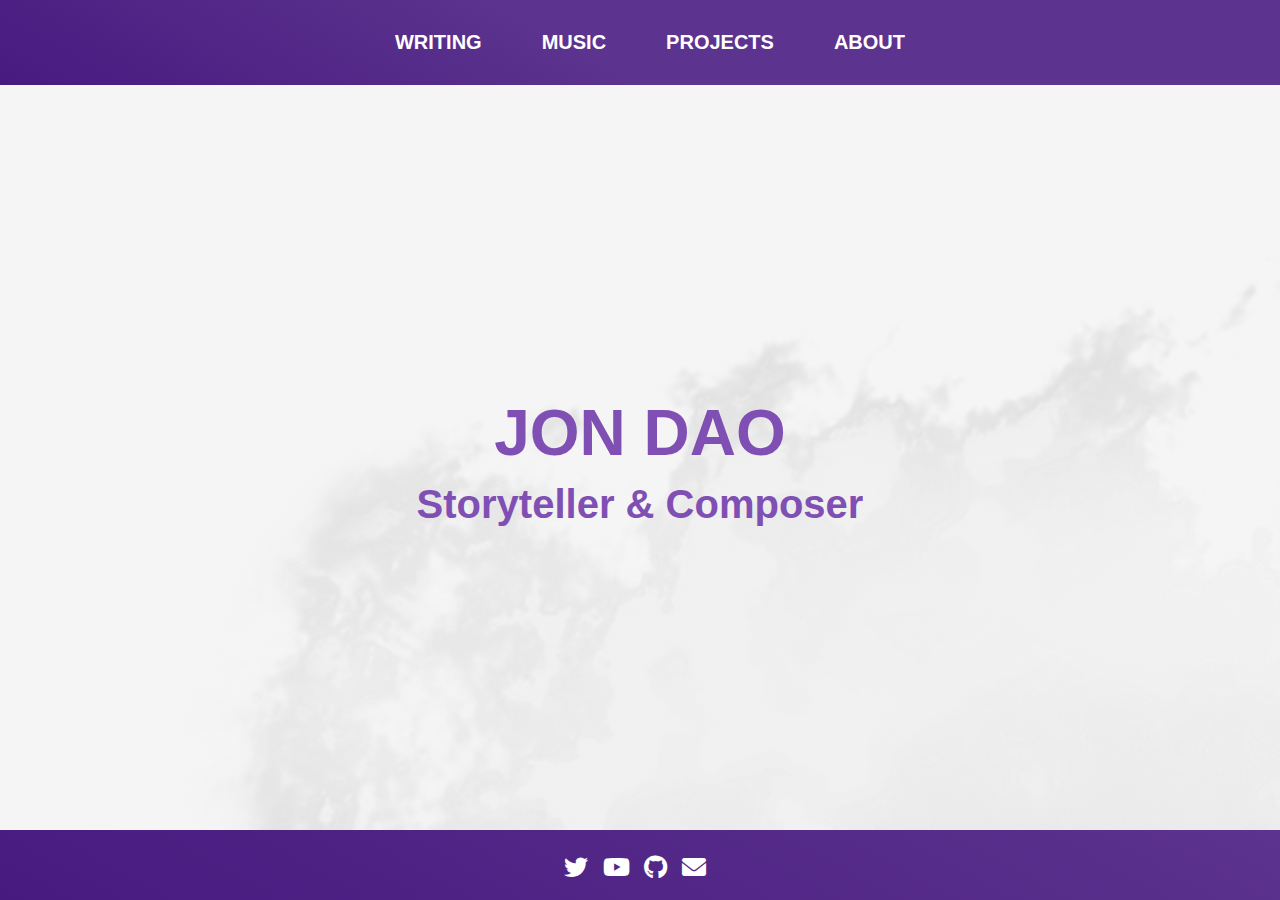
==== index.html @ 6131c7e4 "huzzah text" ====
<!DOCTYPE html>
<html lang="en">
<head>
  <meta charset="UTF-8">
  <meta name="viewport" content="width=device-width, initial-scale=1.0">
  <link rel="stylesheet" href="https://cdnjs.cloudflare.com/ajax/libs/font-awesome/6.0.0-beta3/css/all.min.css" />
  <link rel="stylesheet" href="style.css">
  <title>Jon Dao - Narrative Designer and Music Producer</title>
</head>
<body>
  <header>
    <nav class="navbar">
      <div class="navbar-container">
        <div class="mobile-menu" onclick="toggleMobileMenu()">&#9776; Menu</div>
        <div class="mobile-menu-content">
          <a href="#">Writing</a>
          <a href="#">Music</a>
          <a href="#">Projects</a>
          <a href="#">About</a>
        </div>
        <ul class="menu">
          <li><a href="#writing" onclick="displaySection('writing')">Writing</a></li>
          <li><a href="#music" onclick="displaySection('music')">Music</a></li>
          <li><a href="#projects" onclick="displaySection('projects')">Projects</a></li>
          <li><a href="#about" onclick="displaySection('about')">About</a></li>
        </ul>
      </div>
    </nav>
  </header>

  <section class="hero">
    <div class="clouds"></div>
      <h1>Jon Dao</h1>
      <p>Storyteller & Composer</p>
  </section>

  <div id="writing" class="content-section" style="display:none;">
    <div class="column">
      <h3>Works</h3><br>
      <p>So, I could dig and pull from a decade back a list of articles I've written that were published. But, they'd all be e-learning, language, or fitness focused. And for the future, that's not the kind of writing I want to do!</p><br>
      <p>Currently on the docket is submitting to this year's <a href="https://theghoststory.com/tgs-fiction-award">Ghost Story Supernatural Fiction Award</a>, where I'm likely to become a two-time reject. Then, I'll participate in the <a href="https://nanowrimo.org/">2023 NaNoWriMo</a>, where I hope to be a two-time completionist!</p>  
    </div>
  </div>

  <div id="music" class="content-section" style="display:none;">
    <div class="column">
      <h3>BlackJackJonny</h3><br>
      <p>I was supposed to learn drums properly in 2022, but I got a bit distracted with music theory and making mashups. As soon as get more original remixes in order, I'll set up a proper Spotify page. In the meantime, <a href="https://beamish-baklava-7e1a30.netlify.app/">I made a mock up</a> with some of my best hits. Choice YouTube playlists below:</p>
      <br>
      <iframe width="560" height="315" src="https://www.youtube.com/embed/videoseries?si=o64b23czSqfC7eUd&amp;list=PL3rVUkfPR7auMM_RkhZQL16NqRwF-9K7i" title="YouTube video player" frameborder="0" allow="accelerometer; autoplay; clipboard-write; encrypted-media; gyroscope; picture-in-picture; web-share" allowfullscreen></iframe>
    </div>

  </div>

  <div id="projects" class="content-section" style="display:none;">
      <div class="column">
        <h3>Focus Nau</h3>
        <h4>Why Make This?</h4>
        <p>The number one reason being <em>I</em> need it. I can try to block off time in the day to give myself a schedule, but there's no guarantee that those hours set aside will be productive. My brain handles chunks better than blocks, so I've had a lot more success with short bursts using a focus timer.</p>
        <h4>Learning Points</h4>
        <p>The mechanics of a countdown timer aren't too complex since you're just taking advantange of a decreasing incrementer (de-incrementer?). More than that, this project gave me the biggest growth and challenge in trying to create a design that's simple but appealing while being responsive to mobile layout. Originally I had tied a function to the refresh icon that would simply reload the entire page because I was having trouble creating the right type of function to restore the icons properly. It worked, but it had a slight delay, and it really hindered the responsive experience. Main tab focus pause</p>
        <h4>What's Next?</h4>
        <p>I'd like to add some sort of local storage component that could keep track of the spread of alloted time. For example, by end of day, you dedicated X hours for Business, Y hours for Study, and Z for Gaming. Could even throw in an experience bar and badges, but that sort of gamification never provided much incentive for me personally.</p>
      </div>
      
      <div class="preview">
        <a href="https://github.com/commdao/focus-nau"><i class="fa-brands fa-github"></i></a>
        <a href="https://luxury-puffpuff-61e847.netlify.app/"><i class="fa-solid fa-link"></i></a>
        <a href="https://luxury-puffpuff-61e847.netlify.app/">
          <img src="media/preview_focus_timer.png" alt="focus timer preview">
        </a>
      </div>
  </div>

  <div id="about" class="content-section" style="display:none;">
    <div class="column">
      <h3>Jon Dao</h3><br>
      <p>They say you're supposed to code publicly and share your journey along the way.</p><br>
      <p>Whoops. From now on!</p><br>
      <p>One of those YouTube videos said front-end devs should put a picture of themselves on their site. Do I really?</p><br>
      <p>Site is just HTML, CSS, and vanilla JS for now. React is next.</p>
    </div>
  </div>

  
  <footer>
    <div class="footer-container">
      <ul class="social-links">
        <li><a href="https://twitter.com/CommDao"><i class="fa-brands fa-twitter"></i></a></li>
        <li><a href="https://www.youtube.com/@blackjackjonny"><i class="fa-brands fa-youtube"></i></a></li>
        <li><a href="https://github.com/commdao/"><i class="fa-brands fa-github"></i></a></li>
        <li><a id="email-link" href="#"><i class="fas fa-envelope"></i></a></li>
      </ul>
    </div>
  </footer>

  <script src="script.js">

  </script>
</body>
</html>
---- style.css ----
body, h1, h2, h3, p {
  margin: 0;
  padding: 0;
  overflow-x: hidden;
}

a {
  text-decoration: none;
  color: rgb(43, 244, 43);
}

body {
  font-family: 'Segoe UI', Tahoma, Geneva, Verdana, sans-serif;
  background-color: #f5f5f5;
}

.navbar-container {
  max-width: 1200px;
  margin: 0 auto;
  padding: .5rem;
}

.navbar {
  background: rgb(2,0,36);
  background: linear-gradient(29deg, rgba(2,0,36,1) 0%, rgba(71,26,128,1) 0%, rgba(92,51,142,1) 45%);
    color: #fff;
    font-size: 1.25rem;
    font-weight: bold;
    text-transform: uppercase;
    display: flex;
    align-items: center;
    justify-content: space-between;
    padding: 3px 0;
    /* z-index: 1; */
}

.mobile-menu {
    font-size: 24px;
    font-weight: bold;
    display: none;
}

.mobile-menu-content {
  display: none;
}

.mobile-menu-content.active {
  display: block;
  transition: transform 0.3s ease;
  transform: translateY(0);
}

.menu {
  display: flex;
  list-style: none;
  justify-content: right;
}

.menu li {
  margin-right: 20px;
}

.menu a {
    text-decoration: none;
    color: #fff;
    transition: color 0.3s ease;
    padding: 20px;
}

.menu a:hover {
  color: #ad4ad5;
  cursor:pointer;
}

.content-section {
  position: absolute;
  top: 50%;
  left: 50%;
  transform: translate(-50%, -50%);
  background: rgba(70, 26, 128, 0.733) 0%;
  color: rgba(255, 255, 255, 0.943);
  font-weight: 600;
  width: auto;
  margin-top: 1.5rem;
  z-index: 1;
}

/* #projects {
  padding: 1rem;
  display: flex;
  flex-wrap: wrap;
  justify-content: center;
  flex-direction: row;
  width: 100%;
  max-width: 1200px;
} */

.column {
  display: flex;
  flex-direction: column;
  margin: 1rem;
  padding: 1rem;
  flex: 1;
}

.column-left {
  order: 1;
}

.column-right {
  order: 2;
}

.preview a i {
  color: purple;
  padding: 5px;
  font-size: 24px;
}

.preview img {
  position: absolute;
  right: -25rem;
  top: -4.5rem;
  transform: scale(.55);
}

.hero {
    color: #804FB3;
    height: 35rem;
    font-weight: 800;
    text-align: center;
    display: flex;
    flex-direction: column;
    align-items: center;
    justify-content: center;
    padding: 6rem 0 20px;
    overflow: hidden;
    user-select: none;
}

.hero h1 {
  font-size: 4rem;
  margin-bottom: .75rem;
  text-transform: uppercase;
  /* z-index: 2; */
}

.hero p {
  font-size: 2.5rem;
  /* z-index: 1; */
}

.clouds {
  position: absolute;
  top: 0;
  left: 0;
  width: 6500px;
  height: 100%;
  background: url('/media/clouds.png');
  opacity: 0.4;
  animation: scrollClouds 320s linear infinite;
  z-index: -1;
}

@keyframes scrollClouds {
    0%, 100% {
      transform: translateX(0);
    }
    50% {
      transform: translateX(-3250px);
    }
}

footer {
  background: rgb(2,0,36);
  background: linear-gradient(29deg, rgba(2,0,36,1) 0%, rgba(71,26,128,1) 0%, rgba(92,51,142,1) 100%);
  color: #fff;
  text-align: center;
  position: absolute;
  bottom: 0;
  width: 100%;
  padding: .5rem 0;
  box-sizing: border-box;
}

.social-links {
  list-style: none;
  padding: 0;
  margin-bottom: 10px;
}

.social-links li {
  display: inline-block;
  margin-right: 10px;
}

.social-links a {
    color: #fff;
    font-size: 24px;
}

/* @media screen and (min-width: 766px) {
  .clouds {
    height: 80%; 
    margin-top: 10rem; 
  }
} */

@media screen and (max-width: 766px) {
    .menu {
        display: none;
    }

    .mobile-menu {
        display: block;
    }

    .mobile-menu-content {
      display: block;
      cursor: pointer;
    }

    .hero {
      position: relative;
      height: 70vh; /* 80? */
      /* margin-top: -60px; */

      overflow-y: hidden;
      overflow-x: hidden;
    }

    footer {
      position: relative;
      bottom: 0;
    }

}
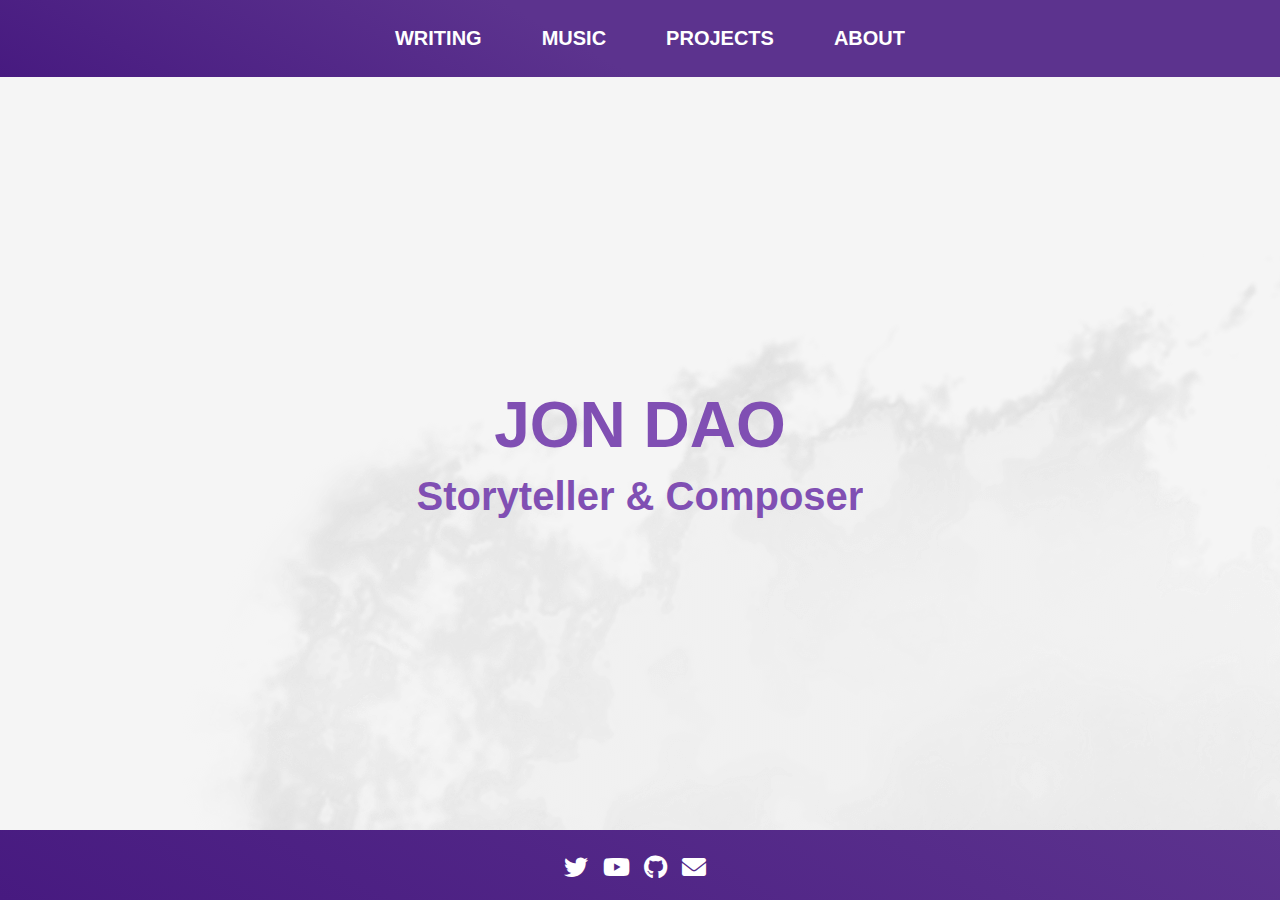
==== commit ed8ec038: "mobile menu working and redirecting properly" ====
--- a/index.html
+++ b/index.html
@@ -3,6 +3,9 @@
 <head>
   <meta charset="UTF-8">
   <meta name="viewport" content="width=device-width, initial-scale=1.0">
+  <meta property="og:image" content="media/Jon Dao Thumb.png">
+  <meta property="og:image:width" content="1200">
+  <meta property="og:image:height" content="630">
   <link rel="stylesheet" href="https://cdnjs.cloudflare.com/ajax/libs/font-awesome/6.0.0-beta3/css/all.min.css" />
   <link rel="stylesheet" href="style.css">
   <title>Jon Dao - Narrative Designer and Music Producer</title>
@@ -12,17 +15,12 @@
     <nav class="navbar">
       <div class="navbar-container">
         <div class="mobile-menu" onclick="toggleMobileMenu()">&#9776; Menu</div>
-        <div class="mobile-menu-content">
-          <a href="#">Writing</a>
-          <a href="#">Music</a>
-          <a href="#">Projects</a>
-          <a href="#">About</a>
-        </div>
-        <ul class="menu">
-          <li><a href="#writing" onclick="displaySection('writing')">Writing</a></li>
-          <li><a href="#music" onclick="displaySection('music')">Music</a></li>
-          <li><a href="#projects" onclick="displaySection('projects')">Projects</a></li>
-          <li><a href="#about" onclick="displaySection('about')">About</a></li>
+        <div id="mobile-menu-content" class="mobile-menu-content"></div>
+        <ul class="menu desktop">
+          <li><a href="javascript:void(0);" onclick="displaySection('writing')">Writing</a></li>
+          <li><a href="javascript:void(0);" onclick="displaySection('music')">Music</a></li>
+          <li><a href="javascript:void(0);" onclick="displaySection('projects')">Projects</a></li>
+          <li><a href="javascript:void(0);" onclick="displaySection('about')">About</a></li>
         </ul>
       </div>
     </nav>
@@ -36,16 +34,20 @@
 
   <div id="writing" class="content-section" style="display:none;">
     <div class="column">
-      <h3>Works</h3><br>
+      <h3>Written Works</h3><br>
       <p>So, I could dig and pull from a decade back a list of articles I've written that were published. But, they'd all be e-learning, language, or fitness focused. And for the future, that's not the kind of writing I want to do!</p><br>
-      <p>Currently on the docket is submitting to this year's <a href="https://theghoststory.com/tgs-fiction-award">Ghost Story Supernatural Fiction Award</a>, where I'm likely to become a two-time reject. Then, I'll participate in the <a href="https://nanowrimo.org/">2023 NaNoWriMo</a>, where I hope to be a two-time completionist!</p>  
+      <p>Currently on the docket is submitting to this year's <a href="https://theghoststory.com/tgs-fiction-award" target="_blank">Ghost Story Supernatural Fiction Award</a>, where I'm likely to become a two-time reject. Then, I'll participate in the <a href="https://nanowrimo.org/" target="_blank">2023 NaNoWriMo</a>, where I hope to be a two-time completionist!</p>  
     </div>
   </div>
 
   <div id="music" class="content-section" style="display:none;">
     <div class="column">
       <h3>BlackJackJonny</h3><br>
-      <p>I was supposed to learn drums properly in 2022, but I got a bit distracted with music theory and making mashups. As soon as get more original remixes in order, I'll set up a proper Spotify page. In the meantime, <a href="https://beamish-baklava-7e1a30.netlify.app/">I made a mock up</a> with some of my best hits. Choice YouTube playlists below:</p>
+      <p>I was supposed to learn drums properly in 2022, but I got a bit distracted with music theory and making mashups. As soon as get more original remixes in order, I'll set up a proper Spotify page. In the meantime, <a href="https://beamish-baklava-7e1a30.netlify.app/" target="_blank">I made a mock up</a> with some of my best hits.</p> 
+      <div class="preview">
+        <a href="https://github.com/commdao/music-player" target="_blank"><i class="fa-brands fa-github"></i></a>
+      </div>
+      <p>Choice YouTube playlists below:</p>
       <br>
       <iframe width="560" height="315" src="https://www.youtube.com/embed/videoseries?si=o64b23czSqfC7eUd&amp;list=PL3rVUkfPR7auMM_RkhZQL16NqRwF-9K7i" title="YouTube video player" frameborder="0" allow="accelerometer; autoplay; clipboard-write; encrypted-media; gyroscope; picture-in-picture; web-share" allowfullscreen></iframe>
     </div>
@@ -54,7 +56,7 @@
 
   <div id="projects" class="content-section" style="display:none;">
       <div class="column">
-        <h3>Focus Nau</h3>
+        <h3>Focus Nau (Focus Timer)</h3>
         <h4>Why Make This?</h4>
         <p>The number one reason being <em>I</em> need it. I can try to block off time in the day to give myself a schedule, but there's no guarantee that those hours set aside will be productive. My brain handles chunks better than blocks, so I've had a lot more success with short bursts using a focus timer.</p>
         <h4>Learning Points</h4>
@@ -64,9 +66,9 @@
       </div>
       
       <div class="preview">
-        <a href="https://github.com/commdao/focus-nau"><i class="fa-brands fa-github"></i></a>
-        <a href="https://luxury-puffpuff-61e847.netlify.app/"><i class="fa-solid fa-link"></i></a>
-        <a href="https://luxury-puffpuff-61e847.netlify.app/">
+        <a href="https://github.com/commdao/focus-nau" target="_blank"><i class="fa-brands fa-github"></i></a>
+        <a href="https://luxury-puffpuff-61e847.netlify.app/" target="_blank"><i class="fa-solid fa-link"></i></a>
+        <a href="https://luxury-puffpuff-61e847.netlify.app/" target="_blank">
           <img src="media/preview_focus_timer.png" alt="focus timer preview">
         </a>
       </div>
@@ -77,7 +79,8 @@
       <h3>Jon Dao</h3><br>
       <p>They say you're supposed to code publicly and share your journey along the way.</p><br>
       <p>Whoops. From now on!</p><br>
-      <p>One of those YouTube videos said front-end devs should put a picture of themselves on their site. Do I really?</p><br>
+      <iframe width="560" height="315" src="https://www.youtube.com/embed/yZmf8IjLhG4?si=w9iPC07YlmW3z_r_" title="YouTube video player" frameborder="0" allow="accelerometer; autoplay; clipboard-write; encrypted-media; gyroscope; picture-in-picture; web-share" allowfullscreen></iframe>
+      <br><p>One tutorial I watched said that front-end devs should put a picture of themselves on their site. My own YouTube video should be enough, yeah?</p><br>
       <p>Site is just HTML, CSS, and vanilla JS for now. React is next.</p>
     </div>
   </div>
@@ -86,9 +89,9 @@
   <footer>
     <div class="footer-container">
       <ul class="social-links">
-        <li><a href="https://twitter.com/CommDao"><i class="fa-brands fa-twitter"></i></a></li>
-        <li><a href="https://www.youtube.com/@blackjackjonny"><i class="fa-brands fa-youtube"></i></a></li>
-        <li><a href="https://github.com/commdao/"><i class="fa-brands fa-github"></i></a></li>
+        <li><a href="https://twitter.com/CommDao" target="_blank"><i class="fa-brands fa-twitter"></i></a></li>
+        <li><a href="https://www.youtube.com/@decodingjondao" target="_blank"><i class="fa-brands fa-youtube"></i></a></li>
+        <li><a href="https://github.com/commdao/" target="_blank"><i class="fa-brands fa-github"></i></a></li>
         <li><a id="email-link" href="#"><i class="fas fa-envelope"></i></a></li>
       </ul>
     </div>
--- a/style.css
+++ b/style.css
@@ -17,7 +17,7 @@
 .navbar-container {
   max-width: 1200px;
   margin: 0 auto;
-  padding: .5rem;
+  padding: .25rem;
 }
 
 .navbar {
@@ -44,12 +44,6 @@
   display: none;
 }
 
-.mobile-menu-content.active {
-  display: block;
-  transition: transform 0.3s ease;
-  transform: translateY(0);
-}
-
 .menu {
   display: flex;
   list-style: none;
@@ -103,12 +97,24 @@
   flex: 1;
 }
 
+.column h3 {
+  text-align: center;
+  font-size: 2rem;
+}
+
 .column-left {
   order: 1;
 }
 
 .column-right {
   order: 2;
+}
+
+.preview {
+  flex-direction: row;
+  display: flex;
+  justify-content: right;
+  padding: .5rem;
 }
 
 .preview a i {
@@ -207,8 +213,12 @@
 } */
 
 @media screen and (max-width: 766px) {
-    .menu {
+    .desktop {
         display: none;
+    }
+
+    .navbar-container {
+      padding: 1.1rem;
     }
 
     .mobile-menu {
@@ -216,13 +226,35 @@
     }
 
     .mobile-menu-content {
-      display: block;
-      cursor: pointer;
+      display: none;
+      position: absolute;
+      top: 0; /* Position it just below the mobile menu button */
+      left: 0;
+      width: 100%;
+      height: 100vh;
+      box-shadow: 0px 2px 5px rgba(0, 0, 0, 0.2); /* Add a shadow for a card-like effect */
+      z-index: 1; /* Ensure the menu is above other content */
+    }
+    
+    .mobile-menu-content.active {
+      display: flex;
+      flex-direction: column;
+      align-items: center;
+      justify-content: center;
+      gap: 3rem;
+      /*position: absolute;  Use fixed positioning for full-height background */
+      background-color: #7f4fb3; /* Background color */
+    }
+
+    a {
+      color: white;
+      filter: drop-shadow(2px 2px 1px black);
+      font-size: 2rem;
     }
 
     .hero {
       position: relative;
-      height: 70vh; /* 80? */
+      height: 76vh;
       /* margin-top: -60px; */
 
       overflow-y: hidden;
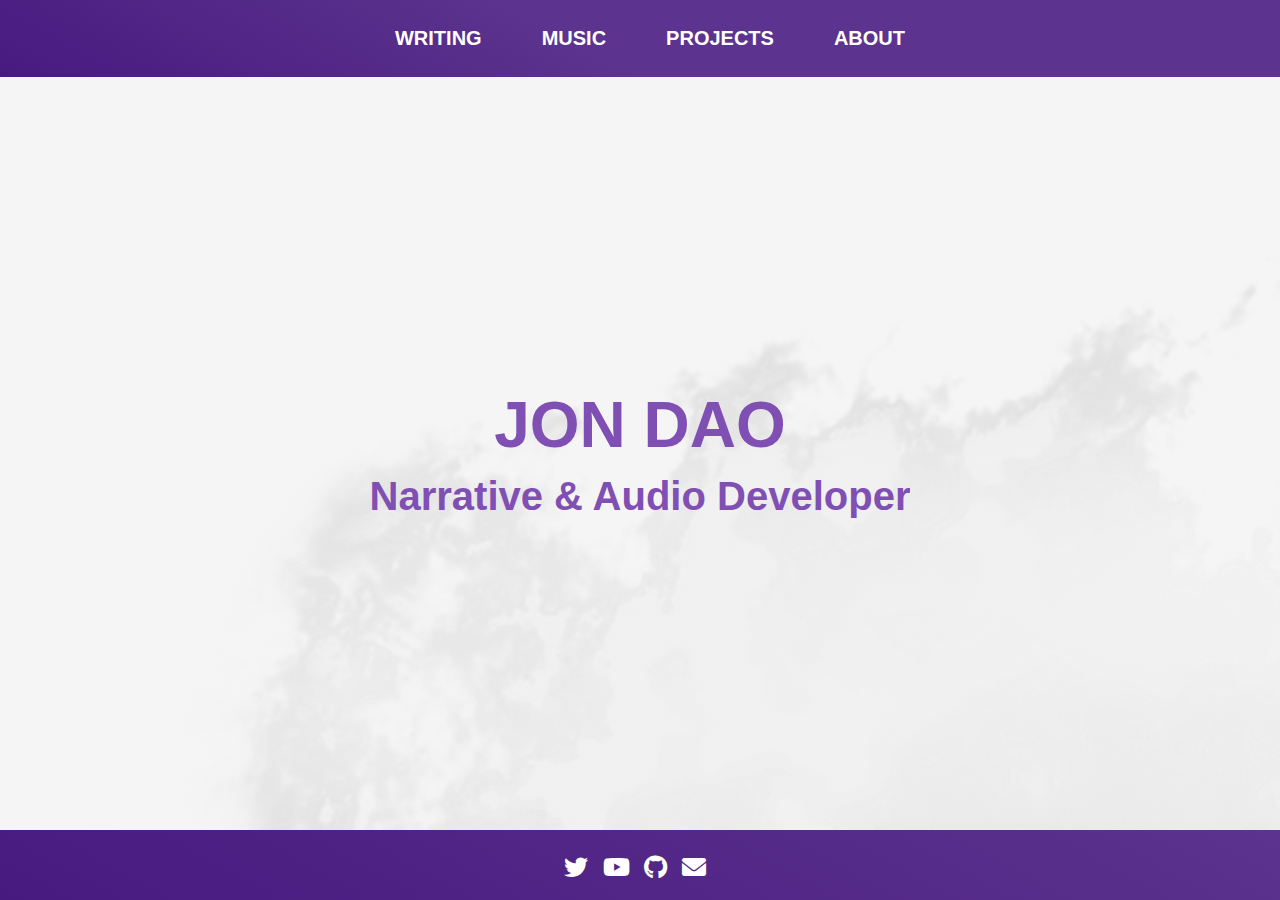
==== commit 48cc4680: "updating writing, music, about sections" ====
--- a/index.html
+++ b/index.html
@@ -8,13 +8,13 @@
   <meta property="og:image:height" content="630">
   <link rel="stylesheet" href="https://cdnjs.cloudflare.com/ajax/libs/font-awesome/6.0.0-beta3/css/all.min.css" />
   <link rel="stylesheet" href="style.css">
-  <title>Jon Dao - Narrative Designer and Music Producer</title>
+  <title>Jon Dao - Narrative and Audio Developer</title>
 </head>
 <body>
   <header>
     <nav class="navbar">
       <div class="navbar-container">
-        <div class="mobile-menu" onclick="toggleMobileMenu()">&#9776; Menu</div>
+        <div class="mobile-menu" onclick="toggleMobileMenu()">&#9776; MENU</div>
         <div id="mobile-menu-content" class="mobile-menu-content"></div>
         <ul class="menu desktop">
           <li><a href="javascript:void(0);" onclick="displaySection('writing')">Writing</a></li>
@@ -29,21 +29,26 @@
   <section class="hero">
     <div class="clouds"></div>
       <h1>Jon Dao</h1>
-      <p>Storyteller & Composer</p>
+      <p>Narrative & Audio Developer</p>
   </section>
 
   <div id="writing" class="content-section" style="display:none;">
     <div class="column">
       <h3>Written Works</h3><br>
-      <p>So, I could dig and pull from a decade back a list of articles I've written that were published. But, they'd all be e-learning, language, or fitness focused. And for the future, that's not the kind of writing I want to do!</p><br>
-      <p>Currently on the docket is submitting to this year's <a href="https://theghoststory.com/tgs-fiction-award" target="_blank">Ghost Story Supernatural Fiction Award</a>, where I'm likely to become a two-time reject. Then, I'll participate in the <a href="https://nanowrimo.org/" target="_blank">2023 NaNoWriMo</a>, where I hope to be a two-time completionist!</p>  
+      <p>For the past decade, nearly all the blogs and articles I've written were in a self-help style on <a href="https://commdao.com/2015/05/04/i-feel-like-i-dont-belong/" target="_blank">communication</a> and <a href="https://aoabbu.wordpress.com/2019/05/27/managing-gym-intimidation/" target="_blank">fitness</a>.</p>
+      <p>I've neglected what made me fall in love with writing. Fiction. Stories. Crafting and drafting the absurd, while still finding ways to weave in emotional impact. That's why I was a writing minor to begin with!</p>
+      <p>With that passion reignited, I completed <a href="https://nanowrimo.org/" target="_blank">NaNoWriMo</a> for the first time in 2022, and I hope to do it again this year.</p>
+      <p>I've got my eyes peeled for other contests and events to join. You can read my submission to last year's <a href="https://theghoststory.com/tgs-fiction-award" target="_blank">Ghost Story Supernatural Fiction Award</a> below.</p>
+      <object data="media/Smooth as Hell.pdf" type ="application/pdf" width="100%" height="400px" style="margin-top: 1rem;"></object>
     </div>
   </div>
 
   <div id="music" class="content-section" style="display:none;">
     <div class="column">
       <h3>BlackJackJonny</h3><br>
-      <p>I was supposed to learn drums properly in 2022, but I got a bit distracted with music theory and making mashups. As soon as get more original remixes in order, I'll set up a proper Spotify page. In the meantime, <a href="https://beamish-baklava-7e1a30.netlify.app/" target="_blank">I made a mock up</a> with some of my best hits.</p> 
+      <p>Music is life! Whether it's rapping on mixtapes to stay in touch with friends overseas or teaching myself guitar to try to impress girls-- music is tied to so many influential memories. And yet, just like writing, I've neglected it for years. 
+        I'm slowly studying drums, so I can build a better understanding to make my own beats. But honestly, I've been distracted with making mashups after figuring out the Camelot Wheel. 
+      <p>After I expand my catalogue of original tunes, I'll set up a proper Spotify artist page. In the meantime, <a href="https://beamish-baklava-7e1a30.netlify.app/" target="_blank">I made a mock up</a> with some of my best hits.</p> 
       <div class="preview">
         <a href="https://github.com/commdao/music-player" target="_blank"><i class="fa-brands fa-github"></i></a>
       </div>
@@ -77,11 +82,11 @@
   <div id="about" class="content-section" style="display:none;">
     <div class="column">
       <h3>Jon Dao</h3><br>
-      <p>They say you're supposed to code publicly and share your journey along the way.</p><br>
-      <p>Whoops. From now on!</p><br>
+      <p>I've worked as an educator and consultant to help others improve their personal skills.</p><br>
+      <p>Now, my goal is to help others on technical projects in narrative and audio design.</p><br>
       <iframe width="560" height="315" src="https://www.youtube.com/embed/yZmf8IjLhG4?si=w9iPC07YlmW3z_r_" title="YouTube video player" frameborder="0" allow="accelerometer; autoplay; clipboard-write; encrypted-media; gyroscope; picture-in-picture; web-share" allowfullscreen></iframe>
-      <br><p>One tutorial I watched said that front-end devs should put a picture of themselves on their site. My own YouTube video should be enough, yeah?</p><br>
-      <p>Site is just HTML, CSS, and vanilla JS for now. React is next.</p>
+      <br><p>I plan to document my developer journey on this site, GitHub, and YouTube.</p><br>
+      <p>This site is just HTML, with vanilla CSS vanilla JS for now. Version 2 with React and Typescript is planned next.</p>
     </div>
   </div>
 
--- a/style.css
+++ b/style.css
@@ -31,7 +31,6 @@
     align-items: center;
     justify-content: space-between;
     padding: 3px 0;
-    /* z-index: 1; */
 }
 
 .mobile-menu {
@@ -79,15 +78,9 @@
   z-index: 1;
 }
 
-/* #projects {
-  padding: 1rem;
-  display: flex;
-  flex-wrap: wrap;
-  justify-content: center;
-  flex-direction: row;
-  width: 100%;
-  max-width: 1200px;
-} */
+.content-section p {
+  margin: .5rem;
+}
 
 .column {
   display: flex;
@@ -148,12 +141,10 @@
   font-size: 4rem;
   margin-bottom: .75rem;
   text-transform: uppercase;
-  /* z-index: 2; */
 }
 
 .hero p {
   font-size: 2.5rem;
-  /* z-index: 1; */
 }
 
 .clouds {
@@ -205,13 +196,6 @@
     font-size: 24px;
 }
 
-/* @media screen and (min-width: 766px) {
-  .clouds {
-    height: 80%; 
-    margin-top: 10rem; 
-  }
-} */
-
 @media screen and (max-width: 766px) {
     .desktop {
         display: none;
@@ -228,12 +212,12 @@
     .mobile-menu-content {
       display: none;
       position: absolute;
-      top: 0; /* Position it just below the mobile menu button */
+      top: 0; 
       left: 0;
       width: 100%;
       height: 100vh;
-      box-shadow: 0px 2px 5px rgba(0, 0, 0, 0.2); /* Add a shadow for a card-like effect */
-      z-index: 1; /* Ensure the menu is above other content */
+      box-shadow: 0px 2px 5px rgba(0, 0, 0, 0.2); 
+      z-index: 1; 
     }
     
     .mobile-menu-content.active {
@@ -242,8 +226,7 @@
       align-items: center;
       justify-content: center;
       gap: 3rem;
-      /*position: absolute;  Use fixed positioning for full-height background */
-      background-color: #7f4fb3; /* Background color */
+      background-color: rgba(92,51,142,1); 
     }
 
     a {
@@ -255,7 +238,6 @@
     .hero {
       position: relative;
       height: 76vh;
-      /* margin-top: -60px; */
 
       overflow-y: hidden;
       overflow-x: hidden;
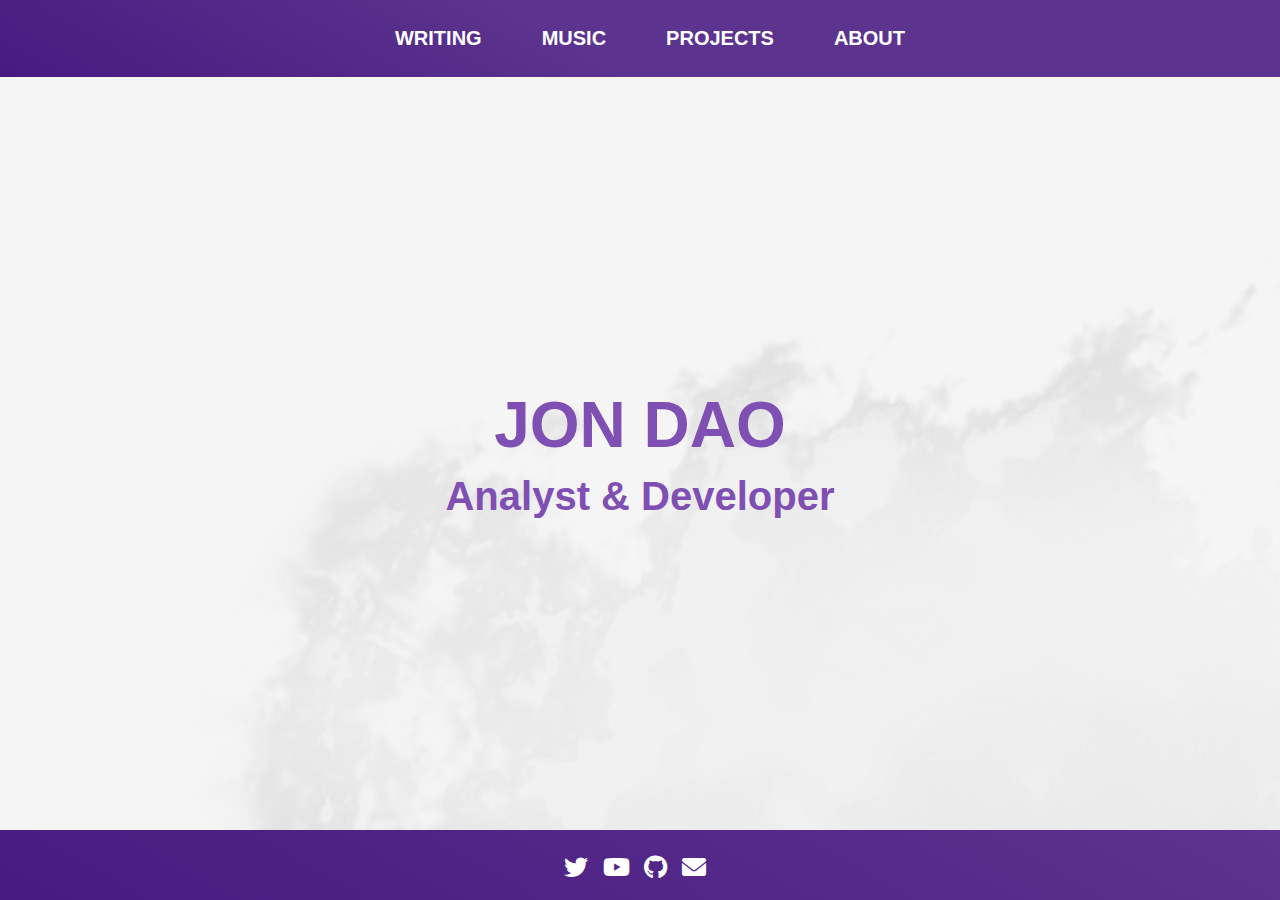
==== commit 86c514e1: "title" ====
--- a/index.html
+++ b/index.html
@@ -8,7 +8,7 @@
   <meta property="og:image:height" content="630">
   <link rel="stylesheet" href="https://cdnjs.cloudflare.com/ajax/libs/font-awesome/6.0.0-beta3/css/all.min.css" />
   <link rel="stylesheet" href="style.css">
-  <title>Jon Dao - Narrative and Audio Developer</title>
+  <title>Jon Dao - Analyst & Developer</title>
 </head>
 <body>
   <header>
@@ -29,7 +29,7 @@
   <section class="hero">
     <div class="clouds"></div>
       <h1>Jon Dao</h1>
-      <p>Narrative & Audio Developer</p>
+      <p>Analyst & Developer</p>
   </section>
 
   <div id="writing" class="content-section" style="display:none;">
